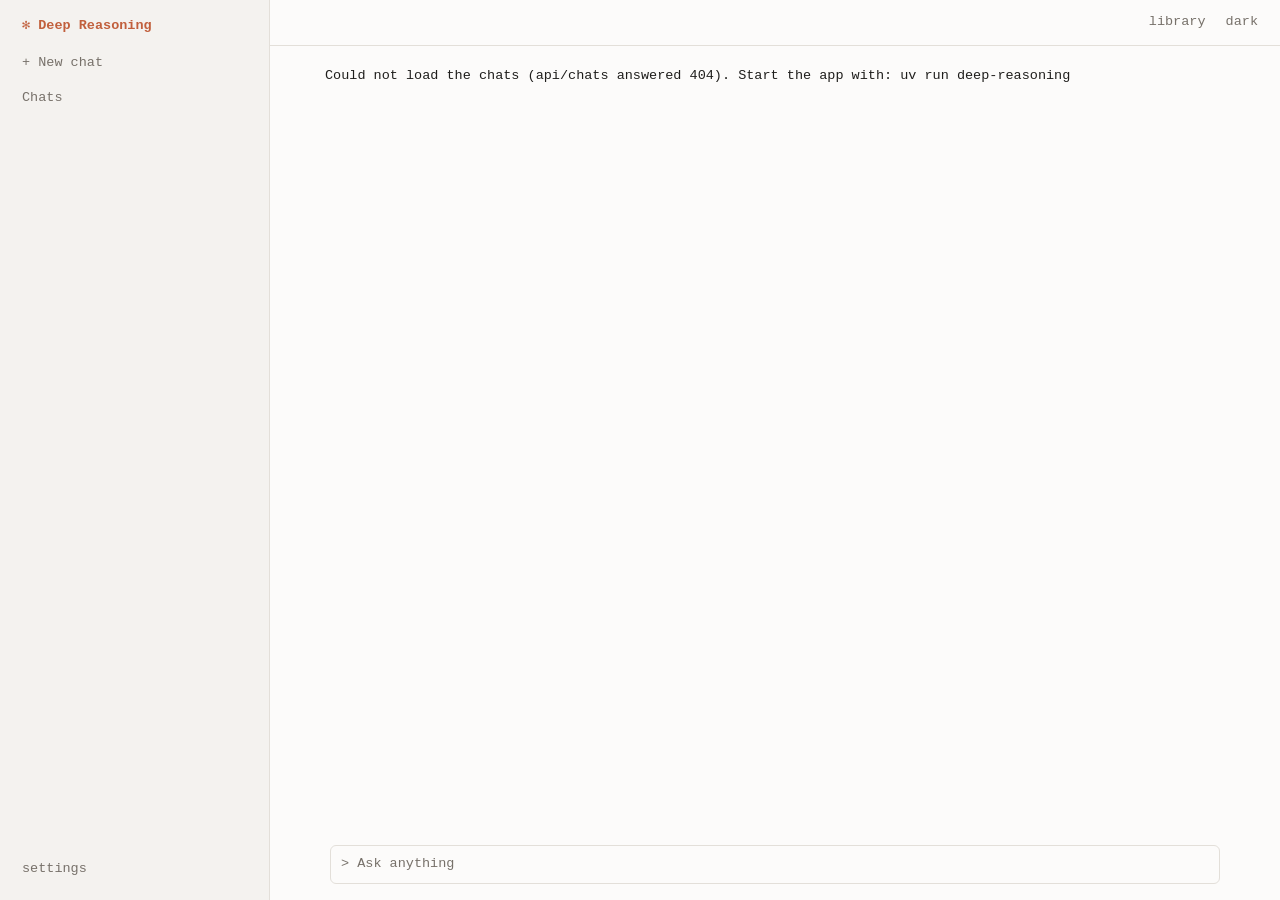
==== src/deep_reasoning/web/index.html @ d24969b5 "Merge remote-tracking branch 'origin/main' into fix-root-lib # Conflicts: #	CLAUDE.md" ====
<!doctype html>
<html lang="en">
<head>
<meta charset="utf-8">
<meta name="viewport" content="width=device-width, initial-scale=1, viewport-fit=cover">
<title>Deep Reasoning</title>
<meta name="claude:viewport-fit-sides" content="cover">
<link rel="stylesheet" href="style.css">
<link rel="stylesheet" href="library.css">
</head>
<body>
<div class="app" id="app">
  <aside class="sidebar" id="sidebar" aria-label="Chats">
    <div class="brand"><span aria-hidden="true">✻</span> Deep Reasoning</div>
    <button type="button" class="new-chat" id="new-chat">+ New chat</button>
    <div class="label" id="chats-label">Chats</div>
    <ul class="chats" id="chats" aria-labelledby="chats-label"></ul>
    <button type="button" class="settings-toggle" id="settings-toggle" aria-expanded="false" aria-controls="settings">settings</button>
  </aside>
  <main class="main">
    <header class="topbar">
      <button type="button" class="menu" id="menu" aria-label="Chats" aria-expanded="false" aria-controls="sidebar">☰</button>
      <h1 class="title" id="title"></h1>
      <button type="button" class="library-toggle" id="library-toggle" aria-expanded="false" aria-controls="library">library</button>
      <button type="button" class="theme" id="theme"></button>
    </header>
    <div class="scroll" id="scroll"><div class="log" id="log"></div></div>
    <form class="composer" id="composer">
      <div class="above" id="above"></div>
      <div class="box">
        <span class="prompt" aria-hidden="true">&gt;</span>
        <textarea id="input" rows="1" placeholder="Ask anything" aria-label="Message"></textarea>
        <button type="button" class="stop" id="stop" hidden>esc to interrupt</button>
      </div>
      <div class="hints">
        <span id="hint" aria-live="polite"></span>
        <span class="state">
          <span class="choices" id="choices" hidden>
            <button type="button" class="choice" id="folder" aria-haspopup="dialog" aria-expanded="false"><span id="folder-name"></span><span aria-hidden="true"> ▾</span></button>
            <span aria-hidden="true">·</span>
            <button type="button" class="choice" id="namespace" aria-haspopup="listbox" aria-expanded="false"><span id="namespace-name"></span><span aria-hidden="true"> ▾</span></button>
            <span aria-hidden="true">·</span>
            <button type="button" class="choice" id="model" aria-haspopup="listbox" aria-expanded="false"><span id="model-name"></span><span class="provider" id="model-provider"></span><span aria-hidden="true"> ▾</span></button>
          </span>
          <span id="total"></span>
        </span>
      </div>
    </form>
  </main>
  <div class="sr-only" id="announce" aria-live="polite"></div>
  <aside class="library" id="library" aria-label="Library" hidden></aside>
  <aside class="library" id="settings" aria-label="Settings" hidden></aside>
</div>
<script src="vendor/marked.min.js"></script>
<script src="vendor/purify.min.js"></script>
<script src="vendor/js-yaml.min.js"></script>
<script type="module" src="app.js"></script>
<script type="module" src="library.js"></script>
<script type="module" src="settings.js"></script>
</body>
</html>
---- src/deep_reasoning/web/style.css ----
/* One screen: chat list left, conversation right, all on the terminal's monospace grid. */
:root {
  --bg: #fcfbfa;
  --panel: #f4f2ef;
  --fg: #1f1e1c;
  --dim: #77716a;
  --faint: #e3dfd9;
  --hover: #ebe8e3;
  --accent: #c15f3c;
  --ok: #2c7a39;
  --err: #b42c41;
  --warn: #94691b;
  --code: #f1eeea;
  --user: #eeebe6;
  --mono: ui-monospace, "SF Mono", SFMono-Regular, Menlo, Consolas, "Liberation Mono", monospace;
  --indent: 2ch;
  color-scheme: light;
}
@media (prefers-color-scheme: dark) {
  :root:not([data-theme="light"]) {
    --bg: #1a1918;
    --panel: #141312;
    --fg: #e8e5e1;
    --dim: #8e8881;
    --faint: #34312e;
    --hover: #252320;
    --accent: #d77757;
    --ok: #4eba65;
    --err: #ff6b80;
    --warn: #e5b84b;
    --code: #232120;
    --user: #292725;
    color-scheme: dark;
  }
}
:root[data-theme="dark"] {
  --bg: #1a1918;
  --panel: #141312;
  --fg: #e8e5e1;
  --dim: #8e8881;
  --faint: #34312e;
  --hover: #252320;
  --accent: #d77757;
  --ok: #4eba65;
  --err: #ff6b80;
  --warn: #e5b84b;
  --code: #232120;
  --user: #292725;
  color-scheme: dark;
}

html, body { height: 100%; margin: 0; }
body { background: var(--bg); color: var(--fg); font: 13.5px/1.55 var(--mono); }
button { font: inherit; color: inherit; background: none; border: 0; padding: 0; cursor: pointer; text-align: left; }
:focus-visible { outline: 1px solid var(--accent); outline-offset: 1px; }
/* read by a screen reader, never seen */
.sr-only { position: absolute; width: 1px; height: 1px; margin: -1px; padding: 0; overflow: hidden; clip-path: inset(50%); white-space: nowrap; border: 0; }

.app { display: grid; grid-template-columns: 270px minmax(0, 1fr); height: 100%; }

/* the list scrolls between "+ New chat" and settings, so both stay in view */
.sidebar {
  display: flex; flex-direction: column; gap: 2px; min-height: 0; overflow: hidden;
  background: var(--panel); border-right: 1px solid var(--faint);
  padding-block: 14px; padding-left: max(16px, env(safe-area-inset-left, 0px)); padding-right: 10px;
}
.brand { color: var(--accent); font-weight: 600; padding: 2px 6px 12px; }
.label { color: var(--dim); padding: 2px 6px 4px; }
.chats { list-style: none; margin: 0 -2px; padding: 2px; display: flex; flex-direction: column; gap: 1px; flex: 0 1 auto; min-height: 0; overflow-y: auto; }
.chat { display: flex; align-items: center; border-radius: 4px; }
.chat:hover, .chat.current { background: var(--hover); }
.pick { flex: 1; min-width: 0; display: flex; gap: 1ch; padding: 3px 6px; }
.mark { width: 1ch; flex: none; color: var(--accent); }
.name { overflow: hidden; text-overflow: ellipsis; white-space: nowrap; }
/* faded out, not hidden, so focus can go back to one, as after Keep */
.icon { opacity: 0; color: var(--dim); padding: 0 4px; }
.chat:hover .icon, .chat:focus-within .icon { opacity: 1; }
.icon:hover { color: var(--fg); }
/* no hover on a touch screen: the icons show, with room for a finger */
@media (hover: none) { .icon { opacity: 1; padding: 4px 8px; } }
.chat.confirm { flex-wrap: wrap; gap: 1ch; padding: 3px 6px; }
.confirm .yes { color: var(--err); }
.confirm .no { color: var(--dim); }
.rename { width: 100%; font: inherit; color: inherit; background: var(--bg); border: 1px solid var(--accent); border-radius: 3px; padding: 2px 5px; }
.new-chat { color: var(--dim); padding: 2px 6px 10px; }
.new-chat:hover { color: var(--fg); }
.settings-toggle { margin-top: auto; padding: 6px; color: var(--dim); }
.settings-toggle:hover, .settings-toggle[aria-expanded="true"] { color: var(--fg); }

.main { display: flex; flex-direction: column; min-width: 0; min-height: 0; }
.topbar {
  display: flex; align-items: center; gap: 1ch; border-bottom: 1px solid var(--faint);
  padding-block: 10px; padding-left: 16px; padding-right: max(16px, env(safe-area-inset-right, 0px));
}
.title { flex: 1; min-width: 0; margin: 0; font: inherit; font-weight: 600; white-space: nowrap; overflow: hidden; text-overflow: ellipsis; }
.theme, .menu { color: var(--dim); padding: 2px 6px; }
.theme:hover, .menu:hover { color: var(--fg); }
.menu { display: none; }
.scroll { flex: 1; min-height: 0; overflow-y: auto; }
.log {
  max-width: 900px; margin: 0 auto; display: flex; flex-direction: column; gap: 28px;
  padding-block: 20px 28px; padding-left: 16px; padding-right: max(16px, env(safe-area-inset-right, 0px));
}
.turn { display: flex; flex-direction: column; gap: 8px; min-width: 0; }
.user { background: var(--user); padding: 6px 10px; border-radius: 4px; white-space: pre-wrap; overflow-wrap: anywhere; }
.user .prompt { color: var(--dim); }
.steps, .children { display: flex; flex-direction: column; gap: 3px; min-width: 0; }
.turn > .steps { margin-left: 0.5ch; padding-left: 1.5ch; border-left: 1px solid var(--faint); }

/* every line keeps a caret column, so glyphs line up whether or not the line opens a tree */
.line, .think, .summary { display: grid; grid-template-columns: 2ch 2ch minmax(0, 1fr); width: 100%; }
.glyph.done { color: var(--ok); }
.glyph.failed { color: var(--err); }
.glyph.stopped, .glyph.running { color: var(--dim); }
.glyph.running { animation: blink 1s steps(2) infinite; }
.head { white-space: nowrap; overflow: hidden; text-overflow: ellipsis; }
.head b { font-weight: 600; }
.line:hover .head, .think:hover .body, .summary:hover .text { text-decoration: underline; text-decoration-color: var(--faint); text-underline-offset: 3px; }
.summary { color: var(--dim); }
.think { color: var(--dim); font-style: italic; }
.think .body { white-space: nowrap; overflow: hidden; text-overflow: ellipsis; }
.think.open .body { white-space: pre-wrap; }
.code { margin: 3px 0 3px 4ch; padding: 8px 10px; background: var(--code); border-radius: 4px; font: inherit; white-space: pre-wrap; overflow-wrap: anywhere; }
.out { display: grid; grid-template-columns: 3ch minmax(0, 1fr); margin-left: 4ch; color: var(--dim); }
.out .text { white-space: nowrap; overflow: hidden; text-overflow: ellipsis; }
.out.full .text { white-space: pre-wrap; overflow-wrap: anywhere; }
.out.err { color: var(--err); }
.out.warn { color: var(--warn); }
.out .raw { color: var(--dim); }
/* the newest step is cut last */
.trail { display: flex; min-width: 0; }
.trail .part { flex: 0 1 auto; min-width: 3ch; overflow: hidden; text-overflow: ellipsis; white-space: nowrap; }
.trail .step { flex-shrink: 0; max-width: 70%; }
.trail .sep { flex: none; white-space: pre; }
.waiting { color: var(--dim); font-style: italic; padding-left: 2ch; }
.more { color: var(--dim); }
/* a Library change wraps rather than clips: what it changed is the point of it */
.change .glyph { color: var(--accent); }
.change .head { white-space: normal; overflow-wrap: anywhere; }
.change .head b { margin-right: 1ch; }
.change .note, .changes .line, .yaml-label { color: var(--dim); }
.yaml-label { margin: 3px 0 -3px 4ch; }
.code.yaml { max-height: 24em; overflow-y: auto; }
.changes { display: flex; flex-direction: column; gap: 3px; }
/* a page the agent opened: a step in the tree and a line under the answer, each a link to its tab */
.page-step .line { color: inherit; text-decoration: none; }
.page-step .glyph, .page-line { color: var(--accent); }
.page-step .head b { margin-right: 1ch; }
.pages { display: flex; flex-direction: column; gap: 3px; }
.page-line { text-decoration: none; overflow-wrap: anywhere; }
.page-line:hover { text-decoration: underline; text-underline-offset: 3px; }

.node { display: flex; flex-wrap: wrap; align-items: baseline; column-gap: 1ch; }
.node .line { flex: 1 1 16ch; min-width: 0; }
/* the code toggle leads the meta, set off as its items are, its separator fading with it */
.show-code { color: var(--dim); opacity: 0; }
.show-code::after { content: " · "; white-space: pre; color: var(--dim); }
.show-code:hover { color: var(--fg); }
.node:hover .show-code, .show-code:focus-visible, .show-code[aria-expanded="true"] { opacity: 1; }
@media (hover: none) { .show-code { opacity: 1; } }
/* on a line of its own, cut rather than wrapped a word a line */
.node .meta { flex-shrink: 1; min-width: 0; max-width: 100%; padding-left: 0; text-align: right; white-space: nowrap; overflow: hidden; text-overflow: ellipsis; }
.more-rows { color: var(--dim); padding-left: 2ch; }
.more-rows button { color: var(--fg); }
.more-rows button:hover { text-decoration: underline; text-underline-offset: 3px; }

.rows { margin-left: var(--indent); display: flex; flex-direction: column; gap: 1px; min-width: 0; }
.row { display: flex; align-items: baseline; gap: 1ch; width: calc(100% + 8px); padding: 1px 4px; margin-inline: -4px; border-radius: 3px; overflow: hidden; }
.row:hover { background: var(--hover); }
.caret { width: 1ch; flex: none; color: var(--dim); }
/* short of room, the task gives way first; the meta is cut only past most of the row */
.task { flex: 0 1 auto; min-width: min(6ch, 25%); white-space: nowrap; overflow: hidden; text-overflow: ellipsis; }
.tag { flex: 0 1 auto; min-width: 3ch; max-width: 20ch; overflow: hidden; text-overflow: ellipsis; white-space: nowrap; color: var(--dim); border: 1px solid var(--faint); border-radius: 3px; padding: 0 4px; font-size: 0.9em; }
.meta { flex: none; margin-left: auto; padding-left: 2ch; color: var(--dim); font-variant-numeric: tabular-nums; }
.row .meta { max-width: 70%; padding-left: 1ch; overflow: hidden; text-overflow: ellipsis; white-space: nowrap; }
.children { margin: 2px 0 6px calc(var(--indent) / 4); padding-left: calc(var(--indent) * 3 / 4); border-left: 1px solid var(--faint); container-type: inline-size; }
/* once a level is narrow, the levels in it barely indent, so deep trees keep their width */
@container (max-width: 40ch) {
  .rows { margin-left: 0; }
  .children { margin-left: 0; padding-left: 2px; }
}
.word.err { color: var(--err); }
.word.warn { color: var(--warn); }
.spin { color: var(--accent); }

.answer { overflow-wrap: anywhere; }
.answer > :first-child { margin-top: 0; }
.answer > :last-child { margin-bottom: 0; }
.answer p, .answer ul, .answer ol, .answer blockquote { margin: 0 0 0.7em; }
.answer ul { padding-left: 3ch; }
/* --marker-chars, set by renderAnswer, makes room for numbers like 1984. */
.answer ol { padding-left: calc((var(--marker-chars, 1) + 2) * 1ch); }
/* modest, as in a terminal */
.answer h1, .answer h2, .answer h3, .answer h4, .answer h5, .answer h6 { margin: 1em 0 0.5em; font-size: 1em; font-weight: 600; line-height: 1.4; }
.answer h1 { font-size: 1.2em; }
.answer h2 { font-size: 1.1em; }
.answer h5, .answer h6 { color: var(--dim); }
.answer blockquote { padding-left: 1.5ch; border-left: 2px solid var(--faint); color: var(--dim); }
.answer li + li { margin-top: 0.3em; }
.answer strong { font-weight: 600; }
.answer code { background: var(--code); padding: 0 3px; border-radius: 3px; }
.answer pre { background: var(--code); padding: 8px 10px; border-radius: 4px; overflow-x: auto; }
.answer.plain { white-space: pre-wrap; }
.answer a { color: var(--accent); text-underline-offset: 3px; }
/* a wide table scrolls inside the answer, never the page */
.answer table { display: block; overflow-x: auto; border-collapse: collapse; margin: 0 0 0.7em; font-variant-numeric: tabular-nums; }
.answer th, .answer td { border: 1px solid var(--faint); padding: 2px 1ch; vertical-align: top; overflow-wrap: normal; }
.answer th { font-weight: 600; background: var(--panel); }
.answer th:not([align]) { text-align: left; }
.working { color: var(--accent); }
/* a long prompt or answer shows its first lines, fading out, until shown all */
/* --clamp-lines: how many lines it shows, set by clamped() in tree.js */
.clamped { overflow: hidden; max-height: calc(var(--clamp-lines) * 1lh); mask-image: linear-gradient(to bottom, #000 70%, transparent); }
.show-all { align-self: flex-start; color: var(--dim); }
.show-all:hover { color: var(--fg); text-decoration: underline; text-underline-offset: 3px; }

.welcome { display: flex; flex-direction: column; gap: 8px; max-width: 62ch; border: 1px solid var(--accent); border-radius: 6px; padding: 12px 16px; }
.welcome .hi { color: var(--accent); }
.welcome p { margin: 0; color: var(--dim); }

.composer { padding-block: 6px max(12px, env(safe-area-inset-bottom, 0px)); padding-left: 16px; padding-right: max(16px, env(safe-area-inset-right, 0px)); }
.box, .hints, .above { max-width: 868px; margin: 0 auto; }
.above { position: relative; }
.box { display: flex; align-items: flex-start; gap: 1ch; border: 1px solid var(--faint); border-radius: 6px; padding: 8px 10px; }
.box:focus-within { border-color: var(--dim); }
.prompt { color: var(--dim); }
textarea:focus-visible { outline: none; }
textarea { flex: 1; min-width: 0; max-height: 40vh; resize: none; border: 0; outline: 0; padding: 0; background: none; font: inherit; color: inherit; }
textarea::placeholder { color: var(--dim); }
.stop { flex: none; color: var(--dim); }
.stop:hover { color: var(--err); }
.hints { display: flex; flex-wrap: wrap; justify-content: space-between; gap: 0 2ch; padding: 4px 2px 0; color: var(--dim); font-size: 0.92em; }
.hints .err { color: var(--err); }
.state { display: inline-flex; flex-wrap: wrap; justify-content: flex-end; align-items: baseline; column-gap: 1ch; min-width: 0; max-width: 100%; margin-left: auto; }
.choices:not([hidden]) + #total:not(:empty)::before { content: "· "; }
/* each cut to its share of the line, whole in its title */
.choices:not([hidden]) { display: inline-flex; align-items: baseline; column-gap: 1ch; min-width: 0; max-width: 100%; }
.choices > span { flex: none; }
.choice { display: inline-flex; min-width: 0; color: var(--dim); }
.choice > span:first-child { min-width: 3ch; max-width: 32ch; overflow: hidden; text-overflow: ellipsis; white-space: nowrap; }
.choice > span:last-child { flex: none; white-space: pre; }
.choice > .provider { flex: none; max-width: 18ch; overflow: hidden; text-overflow: ellipsis; white-space: pre; }
/* already cut in app.js */
#folder { flex-shrink: 0; }
.choice:hover, .choice[aria-expanded="true"] { color: var(--fg); }

/* popovers: the composer's menus open above its box, the settings panel's in place */
.menu-pop {
  box-sizing: border-box; display: flex; flex-direction: column; gap: 4px; padding: 6px; background: var(--bg); border: 1px solid var(--faint); border-radius: 6px;
  box-shadow: 0 8px 24px color-mix(in srgb, var(--fg) 12%, transparent);
}
.above .menu-pop { position: absolute; right: 0; bottom: 6px; z-index: 4; width: min(46ch, 100%); overflow-y: auto; }
.above .folder-pop { width: min(60ch, 100%); }
.menu-filter, .set-input { min-width: 0; font: inherit; color: inherit; background: var(--bg); border: 1px solid var(--faint); border-radius: 3px; padding: 2px 6px; }
.menu-filter::placeholder, .set-input::placeholder { color: var(--dim); }
.menu-list { max-height: min(22rem, 45vh); overflow-y: auto; }
.menu-head { color: var(--dim); padding: 4px 6px 2px; }
.menu-note { margin: 0; padding: 0 6px 2px 3ch; color: var(--dim); overflow-wrap: anywhere; }
.menu-option { display: flex; gap: 1ch; padding: 1px 6px; border-radius: 3px; cursor: pointer; overflow-wrap: anywhere; }
.menu-option:hover, .menu-option.active { background: var(--hover); }
.menu-option .gone { color: var(--err); }
.folder-pop .menu-note, .menu-pop > .menu-note { padding-left: 0; }
.menu-pop > .lib-action { align-self: flex-start; }
.folder-problem { color: var(--err); }
.folder-problem:empty { display: none; }
.folder-browser { display: flex; flex-direction: column; gap: 1px; max-height: min(16rem, 40vh); overflow-y: auto; padding: 4px 0; border-block: 1px solid var(--faint); }
.folder-browser .row { width: 100%; margin: 0; }
.folder-here { color: var(--dim); padding: 0 4px 2px; overflow-wrap: anywhere; }

/* a page's own tab: its title, then its blocks down one column */
.page {
  box-sizing: border-box; max-width: 900px; margin: 0 auto; display: flex; flex-direction: column; gap: 20px;
  padding-block: 20px 40px; padding-left: max(16px, env(safe-area-inset-left, 0px)); padding-right: max(16px, env(safe-area-inset-right, 0px));
}
.page-head { display: flex; flex-direction: column; gap: 2px; padding-bottom: 12px; border-bottom: 1px solid var(--faint); }
.page-brand { color: var(--accent); }
/* above the Markdown headings its text may hold */
.page-title { margin: 0; font: inherit; font-size: 1.6em; font-weight: 600; line-height: 1.3; overflow-wrap: anywhere; }
.page-blocks { display: flex; flex-direction: column; gap: 20px; min-width: 0; }
.ref { display: flex; flex-direction: column; gap: 6px; min-width: 0; padding-left: 1.5ch; border-left: 2px solid var(--faint); }
.ref-from { color: var(--dim); white-space: nowrap; overflow: hidden; text-overflow: ellipsis; }
.table-scroll { overflow-x: auto; }
.page-table { border-collapse: collapse; font-variant-numeric: tabular-nums; }
.page-table th, .page-table td { text-align: left; vertical-align: top; padding: 3px 2ch 3px 0; border-bottom: 1px solid var(--faint); }
.page-table th { color: var(--dim); font-weight: 600; }

@keyframes blink { 50% { opacity: 0.25; } }
@media (prefers-reduced-motion: reduce) { .glyph.running { animation: none; } }

@media (max-width: 720px) {
  :root { --indent: 1ch; }
  .app { grid-template-columns: minmax(0, 1fr); }
  .menu { display: block; }
  .sidebar {
    position: fixed; inset: 0 auto 0 0; z-index: 5; width: min(280px, 85vw); transform: translateX(-100%);
    transition: transform 0.15s; padding-top: max(14px, env(safe-area-inset-top, 0px));
  }
  .app.list-open .sidebar { transform: none; box-shadow: 0 0 0 100vmax rgb(0 0 0 / 0.35); }
}
---- src/deep_reasoning/web/library.css ----
/* The Library panel: a column right of the conversation when there is room, over it when not, the whole screen on a phone. */
.library-toggle { color: var(--dim); padding: 2px 6px; }
.library-toggle:hover, .library-toggle[aria-expanded="true"] { color: var(--fg); }

.library {
  --library-width: 440px;
  --label-width: 16ch;
  --table-cell-max: 44ch;
  --editor-max-height: 60vh;
  display: flex; flex-direction: column; min-width: 0; min-height: 0; width: var(--library-width); max-width: 100%;
  background: var(--bg); border-left: 1px solid var(--faint);
}
.library[hidden] { display: none; }
@media (min-width: 1200px) { .library { grid-column: 3; grid-row: 1; } }
@media (max-width: 1199px) {
  .library { position: fixed; inset: 0 0 0 auto; z-index: 6; box-shadow: -10px 0 30px color-mix(in srgb, var(--fg) 14%, transparent); }
}
@media (max-width: 720px) {
  .library { width: 100%; border-left: 0; box-shadow: none; padding-top: env(safe-area-inset-top, 0px); }
}

.lib-head {
  display: flex; align-items: baseline; gap: 1ch; border-bottom: 1px solid var(--faint);
  padding-block: 10px; padding-left: 16px; padding-right: max(16px, env(safe-area-inset-right, 0px));
}
.lib-title { flex: 1; min-width: 0; margin: 0; font: inherit; font-weight: 600; }
.lib-filename { color: var(--dim); font-weight: 400; }
.lib-close { color: var(--dim); padding: 0 6px; }
.lib-close:hover { color: var(--fg); }
.lib-tabs { display: flex; flex-wrap: wrap; gap: 0 1ch; padding: 8px 16px; border-bottom: 1px solid var(--faint); }
.lib-tab, .lib-dot { color: var(--dim); }
.lib-tab:hover { color: var(--fg); }
.lib-tab[aria-selected="true"] { color: var(--fg); font-weight: 600; }
.lib-body {
  flex: 1; min-height: 0; overflow-y: auto; display: flex; flex-direction: column; gap: 16px;
  padding-block: 12px max(28px, env(safe-area-inset-bottom, 0px)); padding-left: 16px; padding-right: max(16px, env(safe-area-inset-right, 0px));
}

/* rows: the chat's sub-agent rows, opening onto what they hold */
.lib-group, .lib-rows { display: flex; flex-direction: column; gap: 1px; min-width: 0; }
.lib-label { margin: 0 0 2px; font: inherit; color: var(--dim); }
.lib-name { flex: 0 1 auto; min-width: 0; white-space: nowrap; overflow: hidden; text-overflow: ellipsis; }
.lib-detail { color: var(--dim); }
.lib-star { flex: none; color: var(--accent); }
.lib-tree .row { padding-left: calc(4px + var(--depth, 0) * 2ch); }
.lib-tree .lib-entry > .lib-open { margin-left: calc(0.5ch + var(--depth, 0) * 2ch); }
.lib-open { gap: 8px; padding-block: 4px 6px; }

.lib-fields { display: grid; grid-template-columns: var(--label-width) minmax(0, 1fr); gap: 3px 1ch; margin: 0; }
.lib-fields dt { color: var(--dim); }
.lib-fields dd { margin: 0; min-width: 0; overflow-wrap: anywhere; }
/* a value of many lines, a system suffix, takes the whole width under its label */
.lib-fields dd:has(.lib-block) { grid-column: 1 / -1; }
.lib-source { color: var(--dim); font-style: italic; }
.lib-source.here { color: var(--accent); font-style: normal; }

.lib-actions { display: flex; flex-wrap: wrap; gap: 2ch; }
.lib-action { color: var(--dim); }
.lib-action:hover, .lib-action[aria-expanded="true"] { color: var(--fg); }
.lib-pre, .lib-doc { margin-left: 0; }
/* YAML and docstrings keep their lines and scroll sideways */
.lib-pre { white-space: pre; overflow-wrap: normal; overflow-x: auto; }

.lib-table { max-width: 100%; overflow-x: auto; }
.lib-table table { width: max-content; border-collapse: collapse; }
.lib-table th, .lib-table td { text-align: left; vertical-align: top; padding: 2px 2ch 2px 0; border-bottom: 1px solid var(--faint); }
.lib-table th { color: var(--dim); font-weight: 400; }
.lib-table div { max-width: var(--table-cell-max); white-space: pre-wrap; overflow-wrap: anywhere; }
.lib-note { margin: 0; color: var(--dim); }

/* adding a decomposition: one YAML editor that grows with what it holds */
.lib-add { display: flex; flex-direction: column; align-items: flex-start; gap: 2px; }
.lib-form { align-self: stretch; gap: 6px; }
.lib-form[hidden] { display: none; }
.lib-form label { color: var(--dim); }
.lib-form-line { display: flex; flex-wrap: wrap; align-items: baseline; gap: 0 2ch; }
.lib-yaml {
  flex: none; box-sizing: border-box; width: 100%; max-height: var(--editor-max-height); overflow: auto;
  padding: 8px 10px; background: var(--code); border: 1px solid var(--faint); border-radius: 4px; white-space: pre; tab-size: 2;
}
.lib-yaml:focus-visible { outline: 1px solid var(--accent); outline-offset: 1px; }
.lib-form select { max-width: 100%; font: inherit; color: inherit; background: var(--bg); border: 1px solid var(--faint); border-radius: 3px; padding: 1px 4px; }
.lib-file-pick { position: relative; cursor: pointer; }
.lib-file-pick:has(:focus-visible) { outline: 1px solid var(--accent); outline-offset: 1px; }
.lib-file-pick input { position: absolute; top: 0; left: 0; width: 1px; height: 1px; opacity: 0; }
.lib-problems { display: flex; flex-direction: column; gap: 2px; color: var(--err); }
.lib-newer:empty { display: none; }
.lib-problems p { margin: 0; overflow-wrap: anywhere; }
/* a decomposition's turn problems: they mark it ✗ but never stop Add */
.lib-warning { color: var(--warn); }
.lib-check { flex: none; }
.lib-check.passed { color: var(--ok); }
.lib-check.failed { color: var(--warn); }
.lib-primary { color: var(--accent); }
.lib-primary:disabled { color: var(--dim); cursor: default; }
.lib-confirm { margin: 0; color: var(--ok); overflow-wrap: anywhere; }

/* the settings panel, in the same frame */
.set-fields { display: grid; grid-template-columns: 9ch minmax(0, 1fr); align-items: baseline; gap: 4px 1ch; }
.set-note { grid-column: 2; color: var(--dim); }
.set-path { white-space: nowrap; }
.set-model { color: var(--fg); }
.set-missing { color: var(--warn); }
.lib-action:disabled, .lib-action:disabled:hover { color: var(--dim); opacity: 0.6; cursor: default; }
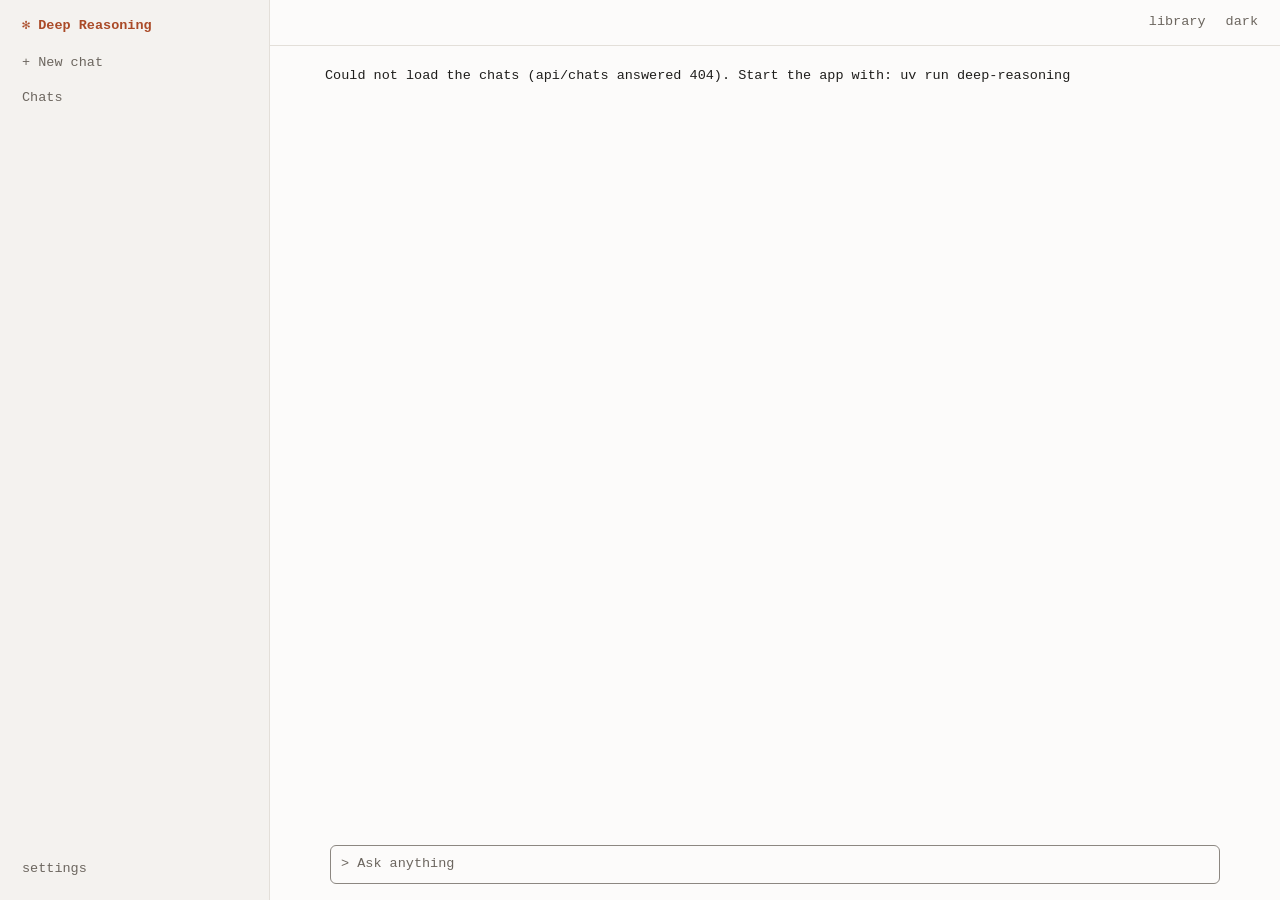
==== commit 6ca5d20f: "Keyboard focus never drops to the page, phones get a send button, and tabs keep settings in step Rou" ====
--- a/src/deep_reasoning/web/index.html
+++ b/src/deep_reasoning/web/index.html
@@ -17,7 +17,7 @@
     <ul class="chats" id="chats" aria-labelledby="chats-label"></ul>
     <button type="button" class="settings-toggle" id="settings-toggle" aria-expanded="false" aria-controls="settings">settings</button>
   </aside>
-  <main class="main">
+  <main class="main" id="main">
     <header class="topbar">
       <button type="button" class="menu" id="menu" aria-label="Chats" aria-expanded="false" aria-controls="sidebar">☰</button>
       <h1 class="title" id="title"></h1>
@@ -30,6 +30,7 @@
       <div class="box">
         <span class="prompt" aria-hidden="true">&gt;</span>
         <textarea id="input" rows="1" placeholder="Ask anything" aria-label="Message"></textarea>
+        <button type="submit" class="send" id="send">send</button>
         <button type="button" class="stop" id="stop" hidden>esc to interrupt</button>
       </div>
       <div class="hints">
--- a/src/deep_reasoning/web/style.css
+++ b/src/deep_reasoning/web/style.css
@@ -1,15 +1,17 @@
 /* One screen: chat list left, conversation right, all on the terminal's monospace grid. */
+/* Text colours are at least 4.5:1 on --bg, --panel, --hover, --code and --user; --edge, a field's border, 3:1 on --bg. */
 :root {
   --bg: #fcfbfa;
   --panel: #f4f2ef;
   --fg: #1f1e1c;
-  --dim: #77716a;
+  --dim: #6c665f;
   --faint: #e3dfd9;
+  --edge: #8c8781;
   --hover: #ebe8e3;
-  --accent: #c15f3c;
-  --ok: #2c7a39;
+  --accent: #aa4a27;
+  --ok: #287636;
   --err: #b42c41;
-  --warn: #94691b;
+  --warn: #8a5f0a;
   --code: #f1eeea;
   --user: #eeebe6;
   --mono: ui-monospace, "SF Mono", SFMono-Regular, Menlo, Consolas, "Liberation Mono", monospace;
@@ -21,8 +23,9 @@
     --bg: #1a1918;
     --panel: #141312;
     --fg: #e8e5e1;
-    --dim: #8e8881;
+    --dim: #958f88;
     --faint: #34312e;
+    --edge: #706c67;
     --hover: #252320;
     --accent: #d77757;
     --ok: #4eba65;
@@ -37,8 +40,9 @@
   --bg: #1a1918;
   --panel: #141312;
   --fg: #e8e5e1;
-  --dim: #8e8881;
+  --dim: #958f88;
   --faint: #34312e;
+  --edge: #706c67;
   --hover: #252320;
   --accent: #d77757;
   --ok: #4eba65;
@@ -78,7 +82,7 @@
 .icon:hover { color: var(--fg); }
 /* no hover on a touch screen: the icons show, with room for a finger */
 @media (hover: none) { .icon { opacity: 1; padding: 4px 8px; } }
-.chat.confirm { flex-wrap: wrap; gap: 1ch; padding: 3px 6px; }
+.confirm-group { display: flex; flex-wrap: wrap; align-items: baseline; gap: 0 1ch; min-width: 0; padding: 3px 6px; overflow-wrap: anywhere; }
 .confirm .yes { color: var(--err); }
 .confirm .no { color: var(--dim); }
 .rename { width: 100%; font: inherit; color: inherit; background: var(--bg); border: 1px solid var(--accent); border-radius: 3px; padding: 2px 5px; }
@@ -221,14 +225,18 @@
 .composer { padding-block: 6px max(12px, env(safe-area-inset-bottom, 0px)); padding-left: 16px; padding-right: max(16px, env(safe-area-inset-right, 0px)); }
 .box, .hints, .above { max-width: 868px; margin: 0 auto; }
 .above { position: relative; }
-.box { display: flex; align-items: flex-start; gap: 1ch; border: 1px solid var(--faint); border-radius: 6px; padding: 8px 10px; }
-.box:focus-within { border-color: var(--dim); }
+.box { display: flex; align-items: flex-start; gap: 1ch; border: 1px solid var(--edge); border-radius: 6px; padding: 8px 10px; }
+/* the message field's only focus cue, as its textarea has no outline: --fg is over 4:1 on --edge in both themes */
+.box:focus-within { border-color: var(--fg); }
 .prompt { color: var(--dim); }
 textarea:focus-visible { outline: none; }
 textarea { flex: 1; min-width: 0; max-height: 40vh; resize: none; border: 0; outline: 0; padding: 0; background: none; font: inherit; color: inherit; }
 textarea::placeholder { color: var(--dim); }
 .stop { flex: none; color: var(--dim); }
 .stop:hover { color: var(--err); }
+/* only where Enter makes a new line: a touch screen */
+.send { display: none; flex: none; align-self: flex-end; margin: -4px -6px -4px 0; padding: 4px 8px; color: var(--accent); }
+@media (pointer: coarse) { .send:not([hidden]) { display: block; } }
 .hints { display: flex; flex-wrap: wrap; justify-content: space-between; gap: 0 2ch; padding: 4px 2px 0; color: var(--dim); font-size: 0.92em; }
 .hints .err { color: var(--err); }
 .state { display: inline-flex; flex-wrap: wrap; justify-content: flex-end; align-items: baseline; column-gap: 1ch; min-width: 0; max-width: 100%; margin-left: auto; }
@@ -237,11 +245,14 @@
 .choices:not([hidden]) { display: inline-flex; align-items: baseline; column-gap: 1ch; min-width: 0; max-width: 100%; }
 .choices > span { flex: none; }
 .choice { display: inline-flex; min-width: 0; color: var(--dim); }
-.choice > span:first-child { min-width: 3ch; max-width: 32ch; overflow: hidden; text-overflow: ellipsis; white-space: nowrap; }
+/* a name too long for the line gives way, the namespace's twice as fast as the model's, but keeps its first letter */
+.choice > span:first-child { min-width: 2ch; max-width: 32ch; overflow: hidden; text-overflow: ellipsis; white-space: nowrap; }
+#namespace { flex-shrink: 2; }
 .choice > span:last-child { flex: none; white-space: pre; }
 .choice > .provider { flex: none; max-width: 18ch; overflow: hidden; text-overflow: ellipsis; white-space: pre; }
-/* already cut in app.js */
+/* already cut in app.js, so its name needs no least width, which would leave a gap after a short one such as ~ */
 #folder { flex-shrink: 0; }
+#folder > span:first-child { min-width: 0; }
 .choice:hover, .choice[aria-expanded="true"] { color: var(--fg); }
 
 /* popovers: the composer's menus open above its box, the settings panel's in place */
@@ -251,7 +262,8 @@
 }
 .above .menu-pop { position: absolute; right: 0; bottom: 6px; z-index: 4; width: min(46ch, 100%); overflow-y: auto; }
 .above .folder-pop { width: min(60ch, 100%); }
-.menu-filter, .set-input { min-width: 0; font: inherit; color: inherit; background: var(--bg); border: 1px solid var(--faint); border-radius: 3px; padding: 2px 6px; }
+.folder-form { display: contents; }
+.menu-filter, .set-input { min-width: 0; font: inherit; color: inherit; background: var(--bg); border: 1px solid var(--edge); border-radius: 3px; padding: 2px 6px; }
 .menu-filter::placeholder, .set-input::placeholder { color: var(--dim); }
 .menu-list { max-height: min(22rem, 45vh); overflow-y: auto; }
 .menu-head { color: var(--dim); padding: 4px 6px 2px; }
@@ -262,7 +274,8 @@
 .folder-pop .menu-note, .menu-pop > .menu-note { padding-left: 0; }
 .menu-pop > .lib-action { align-self: flex-start; }
 .folder-problem { color: var(--err); }
-.folder-problem:empty { display: none; }
+/* out of the flow while empty, so it takes no gap, yet still a live region when a refusal arrives */
+.folder-problem:empty { position: absolute; }
 .folder-browser { display: flex; flex-direction: column; gap: 1px; max-height: min(16rem, 40vh); overflow-y: auto; padding: 4px 0; border-block: 1px solid var(--faint); }
 .folder-browser .row { width: 100%; margin: 0; }
 .folder-here { color: var(--dim); padding: 0 4px 2px; overflow-wrap: anywhere; }
--- a/src/deep_reasoning/web/library.css
+++ b/src/deep_reasoning/web/library.css
@@ -7,6 +7,8 @@
   --label-width: 16ch;
   --table-cell-max: 44ch;
   --editor-max-height: 60vh;
+  /* past this depth the namespace tree indents no further, as each name holds its whole path */
+  --deepest-indent: 6;
   display: flex; flex-direction: column; min-width: 0; min-height: 0; width: var(--library-width); max-width: 100%;
   background: var(--bg); border-left: 1px solid var(--faint);
 }
@@ -16,7 +18,7 @@
   .library { position: fixed; inset: 0 0 0 auto; z-index: 6; box-shadow: -10px 0 30px color-mix(in srgb, var(--fg) 14%, transparent); }
 }
 @media (max-width: 720px) {
-  .library { width: 100%; border-left: 0; box-shadow: none; padding-top: env(safe-area-inset-top, 0px); }
+  .library { --deepest-indent: 3; width: 100%; border-left: 0; box-shadow: none; padding-top: env(safe-area-inset-top, 0px); }
 }
 
 .lib-head {
@@ -31,6 +33,7 @@
 .lib-tab, .lib-dot { color: var(--dim); }
 .lib-tab:hover { color: var(--fg); }
 .lib-tab[aria-selected="true"] { color: var(--fg); font-weight: 600; }
+.lib-stale:not(:empty) { padding: 8px 16px 0; }
 .lib-body {
   flex: 1; min-height: 0; overflow-y: auto; display: flex; flex-direction: column; gap: 16px;
   padding-block: 12px max(28px, env(safe-area-inset-bottom, 0px)); padding-left: 16px; padding-right: max(16px, env(safe-area-inset-right, 0px));
@@ -40,10 +43,12 @@
 .lib-group, .lib-rows { display: flex; flex-direction: column; gap: 1px; min-width: 0; }
 .lib-label { margin: 0 0 2px; font: inherit; color: var(--dim); }
 .lib-name { flex: 0 1 auto; min-width: 0; white-space: nowrap; overflow: hidden; text-overflow: ellipsis; }
+/* an open row shows its whole name, which its closed row may cut */
+.row[aria-expanded="true"] > .lib-name { white-space: normal; overflow-wrap: anywhere; }
 .lib-detail { color: var(--dim); }
 .lib-star { flex: none; color: var(--accent); }
-.lib-tree .row { padding-left: calc(4px + var(--depth, 0) * 2ch); }
-.lib-tree .lib-entry > .lib-open { margin-left: calc(0.5ch + var(--depth, 0) * 2ch); }
+.lib-tree .row { padding-left: calc(4px + min(var(--depth, 0), var(--deepest-indent)) * 2ch); }
+.lib-tree .lib-entry > .lib-open { margin-left: calc(0.5ch + min(var(--depth, 0), var(--deepest-indent)) * 2ch); }
 .lib-open { gap: 8px; padding-block: 4px 6px; }
 
 .lib-fields { display: grid; grid-template-columns: var(--label-width) minmax(0, 1fr); gap: 3px 1ch; margin: 0; }
@@ -51,6 +56,11 @@
 .lib-fields dd { margin: 0; min-width: 0; overflow-wrap: anywhere; }
 /* a value of many lines, a system suffix, takes the whole width under its label */
 .lib-fields dd:has(.lib-block) { grid-column: 1 / -1; }
+/* each open row's .children is a size container: one too narrow for a label beside its value puts each label above it */
+@container (max-width: 44ch) {
+  .lib-fields { grid-template-columns: minmax(0, 1fr); }
+  .lib-fields dt:not(:first-child) { margin-top: 4px; }
+}
 .lib-source { color: var(--dim); font-style: italic; }
 .lib-source.here { color: var(--accent); font-style: normal; }
 
@@ -76,10 +86,11 @@
 .lib-form-line { display: flex; flex-wrap: wrap; align-items: baseline; gap: 0 2ch; }
 .lib-yaml {
   flex: none; box-sizing: border-box; width: 100%; max-height: var(--editor-max-height); overflow: auto;
-  padding: 8px 10px; background: var(--code); border: 1px solid var(--faint); border-radius: 4px; white-space: pre; tab-size: 2;
+  padding: 8px 10px; background: var(--code); border: 1px solid var(--edge); border-radius: 4px; white-space: pre; tab-size: 2;
 }
 .lib-yaml:focus-visible { outline: 1px solid var(--accent); outline-offset: 1px; }
-.lib-form select { max-width: 100%; font: inherit; color: inherit; background: var(--bg); border: 1px solid var(--faint); border-radius: 3px; padding: 1px 4px; }
+.lib-keys { margin-top: -4px; color: var(--dim); font-size: 0.92em; }
+.lib-form select { max-width: 100%; font: inherit; color: inherit; background: var(--bg); border: 1px solid var(--edge); border-radius: 3px; padding: 1px 4px; }
 .lib-file-pick { position: relative; cursor: pointer; }
 .lib-file-pick:has(:focus-visible) { outline: 1px solid var(--accent); outline-offset: 1px; }
 .lib-file-pick input { position: absolute; top: 0; left: 0; width: 1px; height: 1px; opacity: 0; }
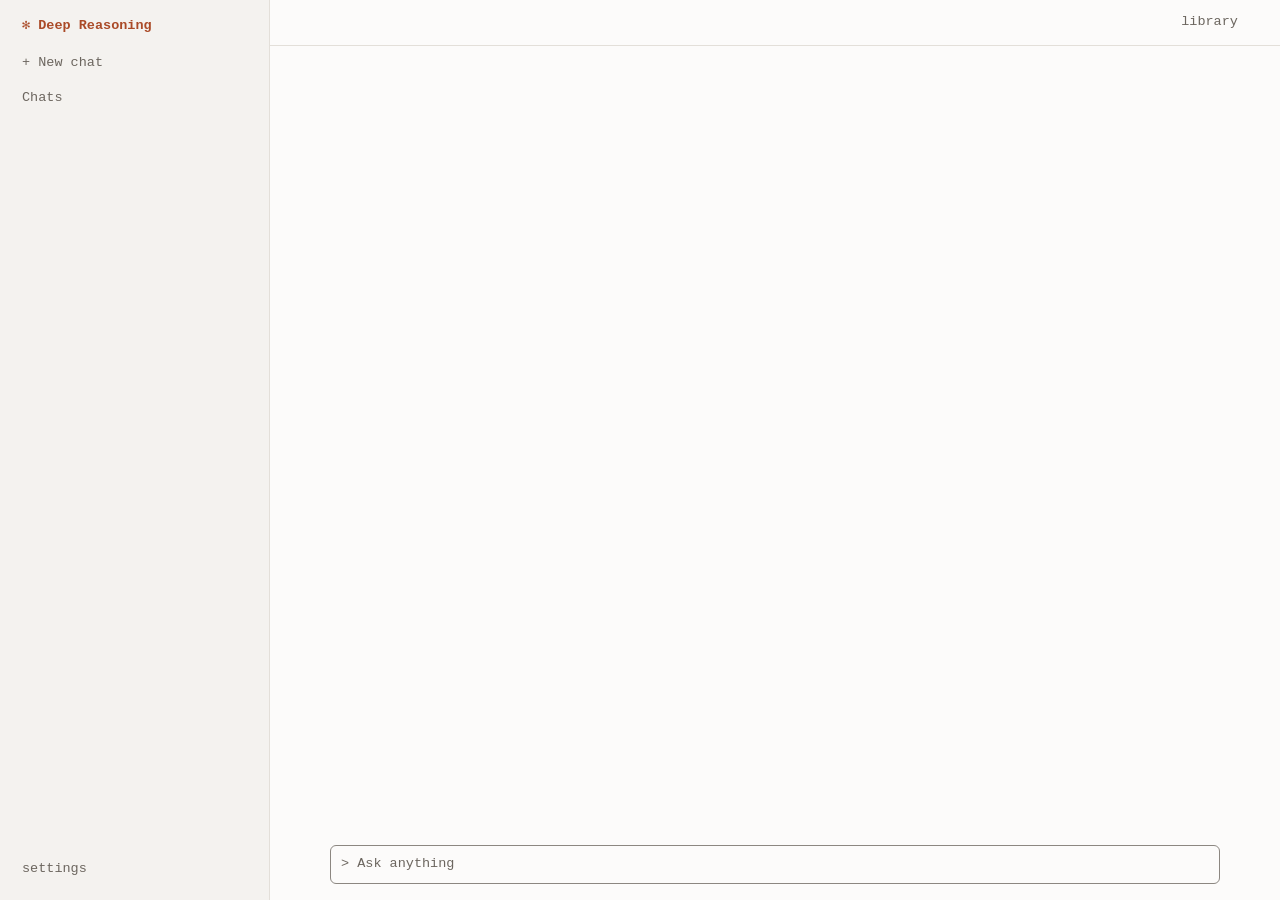
==== commit 2d2e0036: "Give the phone drawer its own close button The open drawer is a modal dialog over an inert page, so " ====
--- a/src/deep_reasoning/web/index.html
+++ b/src/deep_reasoning/web/index.html
@@ -9,14 +9,15 @@
 <link rel="stylesheet" href="library.css">
 </head>
 <body>
+<a class="skip" id="skip" href="#input">Skip to the message box</a>
 <div class="app" id="app">
-  <aside class="sidebar" id="sidebar" aria-label="Chats">
-    <div class="brand"><span aria-hidden="true">✻</span> Deep Reasoning</div>
+  <div class="sidebar" id="sidebar" role="complementary" aria-label="Chats">
+    <div class="brand"><span aria-hidden="true">✻</span> Deep Reasoning<button type="button" class="drawer-close" id="drawer-close" aria-label="Close the chats">×</button></div>
     <button type="button" class="new-chat" id="new-chat">+ New chat</button>
     <div class="label" id="chats-label">Chats</div>
     <ul class="chats" id="chats" aria-labelledby="chats-label"></ul>
     <button type="button" class="settings-toggle" id="settings-toggle" aria-expanded="false" aria-controls="settings">settings</button>
-  </aside>
+  </div>
   <main class="main" id="main">
     <header class="topbar">
       <button type="button" class="menu" id="menu" aria-label="Chats" aria-expanded="false" aria-controls="sidebar">☰</button>
@@ -31,17 +32,17 @@
         <span class="prompt" aria-hidden="true">&gt;</span>
         <textarea id="input" rows="1" placeholder="Ask anything" aria-label="Message"></textarea>
         <button type="submit" class="send" id="send">send</button>
-        <button type="button" class="stop" id="stop" hidden>esc to interrupt</button>
+        <button type="button" class="stop" id="stop" hidden>stop</button>
       </div>
       <div class="hints">
         <span id="hint" aria-live="polite"></span>
         <span class="state">
           <span class="choices" id="choices" hidden>
-            <button type="button" class="choice" id="folder" aria-haspopup="dialog" aria-expanded="false"><span id="folder-name"></span><span aria-hidden="true"> ▾</span></button>
+            <button type="button" class="choice" id="folder" aria-haspopup="dialog" aria-expanded="false"><span id="folder-name"></span><span class="set-missing" id="folder-missing"></span><span aria-hidden="true"> ▾</span></button>
             <span aria-hidden="true">·</span>
-            <button type="button" class="choice" id="namespace" aria-haspopup="listbox" aria-expanded="false"><span id="namespace-name"></span><span aria-hidden="true"> ▾</span></button>
+            <button type="button" class="choice" id="namespace" aria-haspopup="listbox" aria-expanded="false"><span class="ns-name" id="namespace-name"></span><span aria-hidden="true"> ▾</span></button>
             <span aria-hidden="true">·</span>
-            <button type="button" class="choice" id="model" aria-haspopup="listbox" aria-expanded="false"><span id="model-name"></span><span class="provider" id="model-provider"></span><span aria-hidden="true"> ▾</span></button>
+            <button type="button" class="choice" id="model" aria-haspopup="listbox" aria-expanded="false"><span id="model-name"></span><span class="provider" id="model-provider"></span><span class="set-missing" id="model-missing"></span><span aria-hidden="true"> ▾</span></button>
           </span>
           <span id="total"></span>
         </span>
--- a/src/deep_reasoning/web/style.css
+++ b/src/deep_reasoning/web/style.css
@@ -59,6 +59,10 @@
 :focus-visible { outline: 1px solid var(--accent); outline-offset: 1px; }
 /* read by a screen reader, never seen */
 .sr-only { position: absolute; width: 1px; height: 1px; margin: -1px; padding: 0; overflow: hidden; clip-path: inset(50%); white-space: nowrap; border: 0; }
+/* the first Tab stop, seen only while it has focus */
+.skip { position: absolute; left: 8px; top: 8px; z-index: 10; padding: 4px 8px; background: var(--bg); color: var(--fg); border: 1px solid var(--accent); border-radius: 4px; transform: translateY(-200%); }
+.skip:focus { transform: none; }
+.loading { margin: 0; color: var(--dim); font-style: italic; }
 
 .app { display: grid; grid-template-columns: 270px minmax(0, 1fr); height: 100%; }
 
@@ -68,7 +72,10 @@
   background: var(--panel); border-right: 1px solid var(--faint);
   padding-block: 14px; padding-left: max(16px, env(safe-area-inset-left, 0px)); padding-right: 10px;
 }
-.brand { color: var(--accent); font-weight: 600; padding: 2px 6px 12px; }
+.brand { display: flex; align-items: baseline; gap: 1ch; color: var(--accent); font-weight: 600; padding: 2px 6px 12px; }
+/* only in the phone drawer, which a screen reader can't leave by ☰, as the page under it is inert */
+.drawer-close { display: none; margin-left: auto; padding: 0 6px; color: var(--dim); font-weight: 400; }
+.drawer-close:hover { color: var(--fg); }
 .label { color: var(--dim); padding: 2px 6px 4px; }
 .chats { list-style: none; margin: 0 -2px; padding: 2px; display: flex; flex-direction: column; gap: 1px; flex: 0 1 auto; min-height: 0; overflow-y: auto; }
 .chat { display: flex; align-items: center; border-radius: 4px; }
@@ -115,7 +122,7 @@
 .line, .think, .summary { display: grid; grid-template-columns: 2ch 2ch minmax(0, 1fr); width: 100%; }
 .glyph.done { color: var(--ok); }
 .glyph.failed { color: var(--err); }
-.glyph.stopped, .glyph.running { color: var(--dim); }
+.glyph.stopped, .glyph.cut-off, .glyph.running { color: var(--dim); }
 .glyph.running { animation: blink 1s steps(2) infinite; }
 .head { white-space: nowrap; overflow: hidden; text-overflow: ellipsis; }
 .head b { font-weight: 600; }
@@ -237,6 +244,8 @@
 /* only where Enter makes a new line: a touch screen */
 .send { display: none; flex: none; align-self: flex-end; margin: -4px -6px -4px 0; padding: 4px 8px; color: var(--accent); }
 @media (pointer: coarse) { .send:not([hidden]) { display: block; } }
+/* on a touch screen each tree line and row is a finger's target, at least 24px tall (WCAG 2.5.8) */
+@media (pointer: coarse) { .line, .think, .summary, .row, .show-code, .drawer-close { padding-block: 2px; } }
 .hints { display: flex; flex-wrap: wrap; justify-content: space-between; gap: 0 2ch; padding: 4px 2px 0; color: var(--dim); font-size: 0.92em; }
 .hints .err { color: var(--err); }
 .state { display: inline-flex; flex-wrap: wrap; justify-content: flex-end; align-items: baseline; column-gap: 1ch; min-width: 0; max-width: 100%; margin-left: auto; }
@@ -253,7 +262,12 @@
 /* already cut in app.js, so its name needs no least width, which would leave a gap after a short one such as ~ */
 #folder { flex-shrink: 0; }
 #folder > span:first-child { min-width: 0; }
+.choice > .set-missing { flex: none; white-space: pre; }
 .choice:hover, .choice[aria-expanded="true"] { color: var(--fg); }
+/* a dotted namespace's parents give way first, so its own last name stays in view (nameParts in tree.js) */
+.ns-name { display: inline-flex; min-width: 0; }
+.ns-parents { flex: 0 1000 auto; min-width: 2ch; overflow: hidden; text-overflow: ellipsis; white-space: nowrap; }
+.ns-own { flex: 0 1 auto; min-width: 0; overflow: hidden; text-overflow: ellipsis; white-space: nowrap; }
 
 /* popovers: the composer's menus open above its box, the settings panel's in place */
 .menu-pop {
@@ -269,6 +283,7 @@
 .menu-head { color: var(--dim); padding: 4px 6px 2px; }
 .menu-note { margin: 0; padding: 0 6px 2px 3ch; color: var(--dim); overflow-wrap: anywhere; }
 .menu-option { display: flex; gap: 1ch; padding: 1px 6px; border-radius: 3px; cursor: pointer; overflow-wrap: anywhere; }
+.menu-label { min-width: 0; }
 .menu-option:hover, .menu-option.active { background: var(--hover); }
 .menu-option .gone { color: var(--err); }
 .folder-pop .menu-note, .menu-pop > .menu-note { padding-left: 0; }
@@ -303,7 +318,7 @@
 @media (max-width: 720px) {
   :root { --indent: 1ch; }
   .app { grid-template-columns: minmax(0, 1fr); }
-  .menu { display: block; }
+  .menu, .drawer-close { display: block; }
   .sidebar {
     position: fixed; inset: 0 auto 0 0; z-index: 5; width: min(280px, 85vw); transform: translateX(-100%);
     transition: transform 0.15s; padding-top: max(14px, env(safe-area-inset-top, 0px));
--- a/src/deep_reasoning/web/library.css
+++ b/src/deep_reasoning/web/library.css
@@ -43,8 +43,10 @@
 .lib-group, .lib-rows { display: flex; flex-direction: column; gap: 1px; min-width: 0; }
 .lib-label { margin: 0 0 2px; font: inherit; color: var(--dim); }
 .lib-name { flex: 0 1 auto; min-width: 0; white-space: nowrap; overflow: hidden; text-overflow: ellipsis; }
-/* an open row shows its whole name, which its closed row may cut */
+/* an open row shows its whole name, which its closed row may cut, whole in its tooltip */
 .row[aria-expanded="true"] > .lib-name { white-space: normal; overflow-wrap: anywhere; }
+.row[aria-expanded="true"] > .ns-name { display: block; }
+.row[aria-expanded="true"] > .ns-name > span { white-space: normal; overflow-wrap: anywhere; }
 .lib-detail { color: var(--dim); }
 .lib-star { flex: none; color: var(--accent); }
 .lib-tree .row { padding-left: calc(4px + min(var(--depth, 0), var(--deepest-indent)) * 2ch); }
@@ -52,7 +54,8 @@
 .lib-open { gap: 8px; padding-block: 4px 6px; }
 
 .lib-fields { display: grid; grid-template-columns: var(--label-width) minmax(0, 1fr); gap: 3px 1ch; margin: 0; }
-.lib-fields dt { color: var(--dim); }
+/* a label longer than its column, as a run setting's key may be, wraps within it rather than over its value */
+.lib-fields dt { min-width: 0; color: var(--dim); overflow-wrap: anywhere; }
 .lib-fields dd { margin: 0; min-width: 0; overflow-wrap: anywhere; }
 /* a value of many lines, a system suffix, takes the whole width under its label */
 .lib-fields dd:has(.lib-block) { grid-column: 1 / -1; }
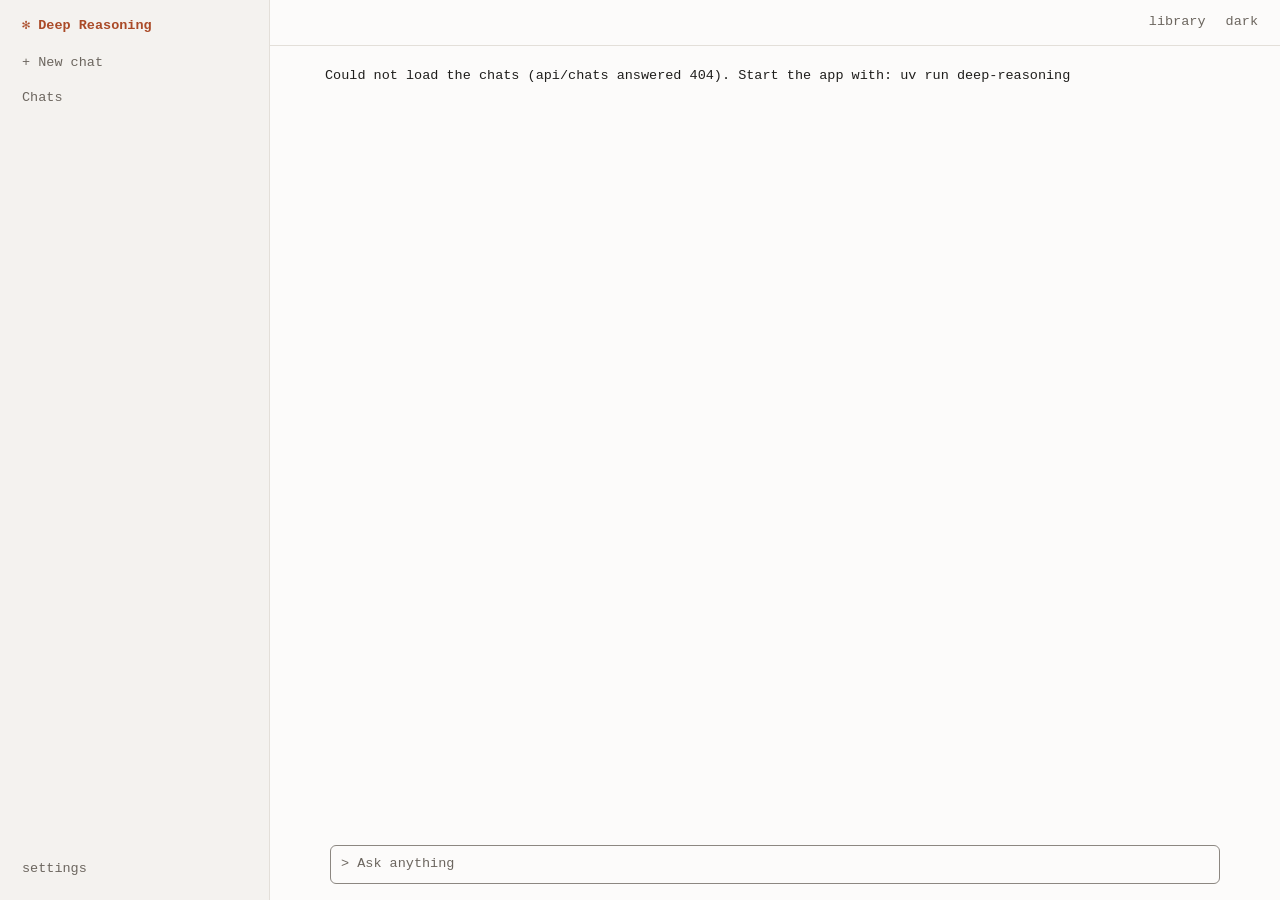
==== commit 0103b912: "A side panel lying over the page leaves it inert at every width it does Between 721 and 1199 px the " ====
--- a/src/deep_reasoning/web/index.html
+++ b/src/deep_reasoning/web/index.html
@@ -50,8 +50,8 @@
     </form>
   </main>
   <div class="sr-only" id="announce" aria-live="polite"></div>
-  <aside class="library" id="library" aria-label="Library" hidden></aside>
-  <aside class="library" id="settings" aria-label="Settings" hidden></aside>
+  <div class="library" id="library" role="complementary" aria-label="Library" hidden></div>
+  <div class="library" id="settings" role="complementary" aria-label="Settings" hidden></div>
 </div>
 <script src="vendor/marked.min.js"></script>
 <script src="vendor/purify.min.js"></script>
--- a/src/deep_reasoning/web/style.css
+++ b/src/deep_reasoning/web/style.css
@@ -147,8 +147,10 @@
 .more { color: var(--dim); }
 /* a Library change wraps rather than clips: what it changed is the point of it */
 .change .glyph { color: var(--accent); }
-.change .head { white-space: normal; overflow-wrap: anywhere; }
+.change .head, .left-out .head { white-space: normal; overflow-wrap: anywhere; }
 .change .head b { margin-right: 1ch; }
+.left-out .glyph { color: var(--warn); }
+.left-out .line:hover .head { text-decoration: none; }
 .change .note, .changes .line, .yaml-label { color: var(--dim); }
 .yaml-label { margin: 3px 0 -3px 4ch; }
 .code.yaml { max-height: 24em; overflow-y: auto; }
--- a/src/deep_reasoning/web/library.css
+++ b/src/deep_reasoning/web/library.css
@@ -14,8 +14,9 @@
 }
 .library[hidden] { display: none; }
 @media (min-width: 1200px) { .library { grid-column: 3; grid-row: 1; } }
+/* over the page, which it leaves out of reach (inert, in app.js), dimmed as the open drawer dims it; a tap there closes it */
 @media (max-width: 1199px) {
-  .library { position: fixed; inset: 0 0 0 auto; z-index: 6; box-shadow: -10px 0 30px color-mix(in srgb, var(--fg) 14%, transparent); }
+  .library { position: fixed; inset: 0 0 0 auto; z-index: 6; box-shadow: 0 0 0 100vmax rgb(0 0 0 / 0.35); }
 }
 @media (max-width: 720px) {
   .library { --deepest-indent: 3; width: 100%; border-left: 0; box-shadow: none; padding-top: env(safe-area-inset-top, 0px); }
@@ -105,6 +106,14 @@
 .lib-check { flex: none; }
 .lib-check.passed { color: var(--ok); }
 .lib-check.failed { color: var(--warn); }
+.lib-check.warned { color: var(--warn); }
+.lib-notes { display: flex; flex-direction: column; gap: 2px; color: var(--warn); }
+.lib-notes p { margin: 0; overflow-wrap: anywhere; }
+.lib-notes p::before { content: "◆ "; }
+/* a worked example's notes: calls its agents can't make, which mark it no ✗ */
+.lib-call-notes { display: flex; flex-direction: column; gap: 2px; }
+.lib-call-notes p { margin: 0; overflow-wrap: anywhere; }
+.lib-call-notes p::before { content: "Note: "; color: var(--dim); }
 .lib-primary { color: var(--accent); }
 .lib-primary:disabled { color: var(--dim); cursor: default; }
 .lib-confirm { margin: 0; color: var(--ok); overflow-wrap: anywhere; }
